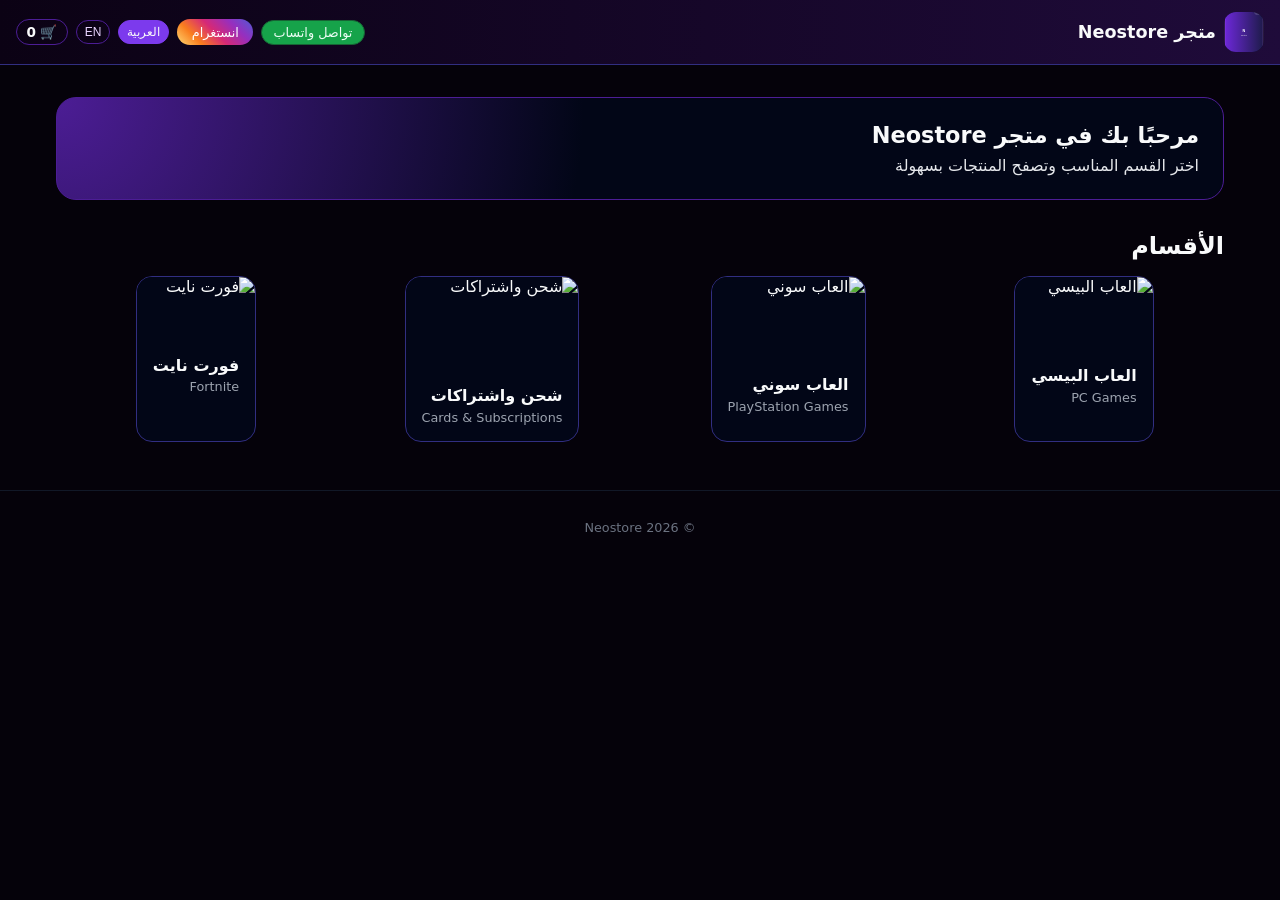
==== index.html @ ad2d10fc "Add files via upload" ====
<!DOCTYPE html>
<html lang="ar" dir="rtl">
<head>
  <link rel="icon" type="image/png" href="assets/logo.svg">
  <meta charset="UTF-8" />
  <title>Neostore</title>
  <meta name="viewport" content="width=device-width, initial-scale=1" />
  <link rel="stylesheet" href="css/styles.css" />
</head>
<body>
<header class="main-header">
  <div class="logo-area">
    <a href="index.html" class="logo-link">
      <img src="assets/logo.svg" alt="شعار Neostore" class="logo-img" />
      <span class="logo-text">متجر Neostore</span>
    </a>
  </div>

  <div class="header-actions">
    <a href="#" id="whatsappBtn" target="_blank" class="whatsapp-btn">تواصل واتساب</a>
    <a href="#" id="instagramBtn" target="_blank" class="instagram-btn">انستغرام</a>
    <button class="lang-toggle active" data-lang="ar">العربية</button>
    <button class="lang-toggle" data-lang="en">EN</button>
    <a href="cart.html" class="cart-link">🛒 <span id="cart-count">0</span></a>
  </div>
</header>

<main class="container">
  <section class="hero">
    <h1 data-i18n-ar="مرحبًا بك في متجر Neostore" data-i18n-en="Welcome to Neostore">مرحبًا بك في متجر Neostore</h1>
    <p data-i18n-ar="اختر القسم المناسب وتصفح المنتجات بسهولة" data-i18n-en="Choose a category and browse products">اختر القسم المناسب وتصفح المنتجات بسهولة</p>
  </section>

  <section class="categories-section">
    <h2 data-i18n-ar="الأقسام" data-i18n-en="Categories">الأقسام</h2>
    <div id="categories-grid" class="categories-grid"></div>
  </section>
</main>

<footer class="main-footer">
  <p>© <span id="year"></span> Neostore</p>
</footer>

<div id="toast" class="toast"></div>

<script src="js/app.js"></script>
</body>
</html>
---- css/styles.css ----
*,
*::before,
*::after { box-sizing: border-box; }

body {
  margin: 0;
  font-family: system-ui, -apple-system, BlinkMacSystemFont, "Segoe UI", sans-serif;
  background: #05020a;
  color: #f9fafb;
  overflow-x: hidden;
}

a { color: inherit; text-decoration: none; }
img { max-width: 100%; display: block; }

.container {
  width: 100%;
  max-width: 1200px;
  margin: 0 auto;
  padding: 1rem;
}

.main-header {
  display: flex;
  justify-content: space-between;
  align-items: center;
  padding: 0.75rem 1rem;
  background: linear-gradient(90deg, #0b0214, #1f0b3a);
  border-bottom: 1px solid #312e81;
  position: sticky;
  top: 0;
  z-index: 20;
  gap: 1rem;
}

.logo-area { display: flex; align-items: center; gap: 0.5rem; }
.logo-link { display: flex; align-items: center; gap: 0.5rem; }
.logo-img { width: 40px; height: 40px; border-radius: 12px; object-fit: cover; }
.logo-text { font-weight: 700; font-size: 1.1rem; }

.header-actions {
  display: flex;
  align-items: center;
  gap: 0.5rem;
  flex-wrap: nowrap;
}

.lang-toggle {
  background: transparent;
  border: 1px solid #4c1d95;
  color: #e9d5ff;
  padding: 0.25rem 0.5rem;
  border-radius: 999px;
  font-size: 0.75rem;
  cursor: pointer;
  white-space: nowrap;
}
.lang-toggle.active {
  background: #7c3aed;
  border-color: #7c3aed;
  color: #f9fafb;
}

.whatsapp-btn {
  display: inline-flex;
  align-items: center;
  justify-content: center;
  padding: 0.25rem 0.7rem;
  border-radius: 999px;
  background: #16a34a;
  color: #ecfdf5;
  font-size: 0.8rem;
  border: 1px solid #166534;
  cursor: pointer;
  white-space: nowrap;
}
.whatsapp-btn:hover { background: #22c55e; }

.instagram-btn {
  display: inline-flex;
  align-items: center;
  justify-content: center;
  padding: 0.35rem 0.9rem;
  border-radius: 999px;
  font-size: 0.8rem;
  font-weight: 500;
  color: #fff;
  background: linear-gradient(45deg, #feda75, #fa7e1e, #d62976, #962fbf, #4f5bd5);
  border: none;
  cursor: pointer;
  transition: 0.2s ease;
  white-space: nowrap;
}
.instagram-btn:hover { opacity: .85; }

.cart-link {
  display: inline-flex;
  align-items: center;
  gap: .25rem;
  padding: 0.25rem 0.6rem;
  border-radius: 999px;
  border: 1px solid #4c1d95;
  font-size: 0.85rem;
}
#cart-count { font-weight: 700; }

.search-input {
  padding: 0.3rem 0.5rem;
  border-radius: 999px;
  border: 1px solid #4c1d95;
  background: #020617;
  color: #f9fafb;
  min-width: 180px;
}

@media (max-width: 600px) {
  .main-header { flex-direction: column; align-items: stretch; gap: 0.4rem; }
  .logo-area { justify-content: center; }
  .header-actions { width: 100%; justify-content: center; flex-wrap: wrap; row-gap: 0.4rem; }
  .header-actions > * { flex-shrink: 0; }
}

.hero {
  margin-top: 1rem;
  padding: 1.5rem;
  border-radius: 1.25rem;
  background: radial-gradient(circle at top left, #4c1d95 0, #020617 45%);
  border: 1px solid #4c1d95;
}
.hero h1 { margin: 0 0 0.5rem; font-size: 1.4rem; }
.hero p { margin: 0; color: #e5e7eb; }

.categories-section { margin-top: 2rem; }
.categories-section h2 { margin-bottom: 1rem; }

.categories-grid {
  display: grid;
  grid-template-columns: repeat(auto-fit, minmax(260px, 1fr));
  gap: 1rem;
  justify-content: center;
}

.category-card {
  background: #020617;
  border-radius: 1rem;
  overflow: hidden;
  border: 1px solid #312e81;
  cursor: pointer;
  transition: transform 0.15s ease, box-shadow 0.15s ease, border-color 0.15s ease;
  max-width: 420px;
  margin: 0 auto;
}
.category-card:hover {
  transform: translateY(-3px);
  box-shadow: 0 15px 30px rgba(15, 23, 42, 0.8);
  border-color: #7c3aed;
}
.category-banner-wrapper {
  width: 100%;
  aspect-ratio: 16 / 9;
  background: #020617;
  display: flex;
  align-items: center;
  justify-content: center;
}
.category-banner { width: 100%; height: 100%; object-fit: contain; }
.category-card-body { padding: 0.75rem 1rem 1rem; }
.category-card-title { font-size: 1rem; font-weight: 600; margin-bottom: 0.3rem; }
.category-card-subtitle { font-size: 0.8rem; color: #9ca3af; }

.category-header { margin-top: 1rem; margin-bottom: 1rem; }
.category-header h1 { margin-top: 0.75rem; font-size: 1.3rem; }

.products-section { margin-top: 1rem; }
@media (min-width: 768px) {
  .products-section { display: grid; gap: 1.5rem; }
}

.products-grid { display: grid; gap: 1rem; justify-content: center; }
@media (max-width: 768px) {
  .products-grid { grid-template-columns: repeat(2, minmax(0, 1fr)); }
}
@media (min-width: 769px) {
  .products-grid { grid-template-columns: repeat(auto-fit, minmax(190px, 230px)); }
}

.product-card {
  background: #020617;
  border-radius: 0.9rem;
  border: 1px solid #1d1635;
  overflow: hidden;
  display: flex;
  flex-direction: column;
  cursor: pointer;
  transition: transform 0.15s ease, border-color 0.15s ease, box-shadow 0.15s ease;
}
.product-card:hover {
  transform: translateY(-2px);
  border-color: #7c3aed;
  box-shadow: 0 10px 25px rgba(15, 23, 42, 0.7);
}
.product-image-wrapper {
  position: relative;
  width: 100%;
  aspect-ratio: 3 / 4;
  background: #020617;
  display: flex;
  align-items: center;
  justify-content: center;
}
.product-image-wrapper img { max-width: 100%; max-height: 100%; object-fit: contain; }
.product-status-badge {
  position: absolute;
  top: 0.35rem;
  inset-inline-start: 0.35rem;
  padding: 0.15rem 0.4rem;
  border-radius: 999px;
  font-size: 0.7rem;
  background: #7c3aed;
  color: #f9fafb;
}
.product-status-sale { background: #f97316; }
.product-status-soldout { background: #6b7280; }

.product-card-body {
  padding: 0.5rem 0.6rem 0.65rem;
  display: flex;
  flex-direction: column;
  gap: 0.35rem;
  flex: 1;
}
.product-name { font-size: 0.9rem; font-weight: 500; }
.product-price-row { display: flex; align-items: baseline; gap: 0.35rem; }
.product-price { font-weight: 700; font-size: 0.9rem; }
.product-old-price { font-size: 0.8rem; color: #9ca3af; text-decoration: line-through; }
.product-short-desc { font-size: 0.75rem; color: #9ca3af; min-height: 32px; }

.product-card-actions { margin-top: auto; display: flex; gap: 0.35rem; }
.btn-primary,
.btn-secondary {
  flex: 1;
  border-radius: 999px;
  border: none;
  font-size: 0.75rem;
  padding: 0.35rem 0.4rem;
  cursor: pointer;
  transition: transform .15s ease, opacity .15s ease;
}
.btn-primary { background: #7c3aed; color: #f9fafb; }
.btn-primary:disabled { opacity: 0.6; cursor: not-allowed; }
.btn-secondary { background: #111827; color: #e5e7eb; }

.product-section { margin-top: 1.5rem; display: grid; gap: 1.5rem; }
@media (min-width: 768px) {
  .product-section { grid-template-columns: minmax(0, 1.1fr) minmax(0, 1.2fr); align-items: flex-start; }
}

.product-gallery-main {
  border-radius: 1rem;
  border: 1px solid #312e81;
  padding: 0.75rem;
  background: #020617;
}
@media (max-width: 768px) {
  .product-gallery-main { max-width: 90%; margin: 0 auto 1rem; padding: 0.5rem; }
}
.product-gallery-main .product-image-wrapper { border-radius: 0.75rem; border: 1px solid #111827; }
.product-thumbs { margin-top: 0.6rem; display: flex; gap: 0.4rem; overflow-x: auto; }
.product-thumbs img {
  width: 64px; height: 64px; border-radius: 0.6rem; border: 1px solid #1f2937; object-fit: cover; cursor: pointer; flex-shrink: 0;
}
.product-thumbs img.active-thumb { border-color: #7c3aed; }

.product-details {
  background: #020617;
  border-radius: 1rem;
  padding: 1rem;
  border: 1px solid #312e81;
}
.product-details-title { font-size: 1.3rem; display:flex; align-items:baseline; gap:.5rem; margin: 0.25rem 0 0.5rem; }
.product-details-price-row { display:flex; align-items:baseline; gap:.5rem; }
.product-details-short { font-size: 0.9rem; color: #e5e7eb; }
.product-details-long { font-size: 0.85rem; color: #d1d5db; margin-top: 0.5rem; }
.product-details-long.collapsed {
  display: -webkit-box;
  -webkit-line-clamp: 4;
  -webkit-box-orient: vertical;
  overflow: hidden;
}
.read-more-btn { margin-top: 0.3rem; font-size: 0.8rem; background: transparent; border: none; color: #a855f7; cursor: pointer; }
.product-details-actions { margin-top: 0.75rem; display:flex; flex-wrap:wrap; gap:0.5rem; }

.qty-input {
  width: 60px;
  padding: 0.3rem;
  border-radius: 999px;
  border: 1px solid #4c1d95;
  background: #020617;
  color: #f9fafb;
  text-align: center;
}

.product-options-block {
  margin-top: 0.5rem;
  margin-bottom: 0.35rem;
  padding: 0.5rem 0.75rem;
  border-radius: 0.8rem;
  border: 1px solid #4c1d95;
  background: rgba(15, 23, 42, 0.9);
}
.product-options-title { font-size: 0.85rem; color: #c4b5fd; margin-bottom: 0.35rem; }
.product-option-radio { display:flex; align-items:center; gap:0.4rem; font-size:0.85rem; padding:0.15rem 0; }
.product-option-radio input[type="radio"] { accent-color: #a855f7; width: 15px; height: 15px; }
.product-option-label { white-space: nowrap; }
.product-options-select {
  width:100%; padding:0.35rem 0.6rem; border-radius:999px; border:1px solid #4c1d95; background:#020617; color:#f9fafb; font-size:0.85rem;
}
.product-option-price { font-size: 0.8rem; color: #e5e7eb; direction:ltr; }
.product-option-text { display:flex; align-items:center; gap:0.35rem; }

.cart-section { margin-top: 1.5rem; }
.cart-item {
  display:flex; align-items:center; justify-content:space-between; gap:0.75rem; padding:0.75rem 0; border-bottom:1px solid #111827;
}
.cart-item-img-wrapper {
  width:64px; height:64px; border-radius:0.5rem; overflow:hidden; background:#020617; display:flex; align-items:center; justify-content:center;
}
.cart-item-img-wrapper img { max-width:100%; max-height:100%; object-fit:contain; }
.cart-item-info { font-size:0.85rem; flex:1; }
.cart-item-title { font-weight:600; }
.cart-item-meta { color:#9ca3af; font-size:0.75rem; margin-top:0.25rem; }
.cart-item-controls { display:flex; flex-direction:column; align-items:flex-end; gap:0.35rem; }
.cart-qty-row { display:flex; align-items:center; gap:0.25rem; }
.cart-qty-row input {
  width:60px; padding:0.25rem 0.4rem; border-radius:999px; border:1px solid #4c1d95; background:#020617; color:#f9fafb; text-align:center; font-size:0.8rem;
}
.cart-remove-btn { background:transparent; border:none; color:#f97373; font-size:0.75rem; cursor:pointer; }
.cart-summary { margin-top:1rem; padding-top:0.75rem; border-top:1px solid #111827; }
.cart-total-row { display:flex; justify-content:space-between; margin-bottom:0.75rem; }

.empty-text { margin-top:1rem; color:#9ca3af; font-size:0.9rem; text-align:center; }

.main-footer {
  margin-top: 2rem;
  padding: 1rem;
  text-align: center;
  font-size: 0.8rem;
  color: #6b7280;
  border-top: 1px solid #111827;
}

.modal-overlay {
  position: fixed;
  inset: 0;
  background: rgba(0,0,0,.6);
  z-index: 9999;
  display: flex;
  align-items: center;
  justify-content: center;
}
.modal-box {
  background: #020617;
  color: #f9fafb;
  padding: 20px;
  border-radius: 12px;
  width: 100%;
  max-width: 420px;
  border: 1px solid #312e81;
  box-shadow: 0 10px 40px rgba(0,0,0,.6);
}
.modal-title { margin-bottom: 15px; font-size: 1.1rem; }
.modal-options label {
  display: flex;
  align-items: center;
  gap: 8px;
  margin-bottom: 10px;
  cursor: pointer;
}

.btn-primary,
.btn-secondary,
.cart-link,
.whatsapp-btn,
.instagram-btn,
.lang-toggle,
.cart-remove-btn,
.read-more-btn {
  transition: transform 0.15s ease, opacity 0.15s ease;
}
.btn-primary:hover,
.btn-secondary:hover,
.cart-link:hover,
.whatsapp-btn:hover,
.instagram-btn:hover,
.lang-toggle:hover,
.cart-remove-btn:hover,
.read-more-btn:hover {
  transform: translateY(-2px);
}

@media (max-width: 600px) {
  .modal-box {
    width: calc(100% - 24px);
    max-width: 360px;
    border-radius: 16px;
    padding: 16px;
  }
  .modal-options {
    max-height: 45vh;
    overflow-y: auto;
  }
}

.toast {
  position: fixed;
  bottom: 20px;
  left: 50%;
  transform: translateX(-50%) translateY(20px);
  background: #111827;
  color: #f9fafb;
  padding: 10px 16px;
  border-radius: 999px;
  font-size: 0.85rem;
  border: 1px solid #4c1d95;
  opacity: 0;
  pointer-events: none;
  transition: opacity 0.25s ease, transform 0.25s ease;
  z-index: 10000;
}
.toast.show {
  opacity: 1;
  transform: translateX(-50%) translateY(0);
}
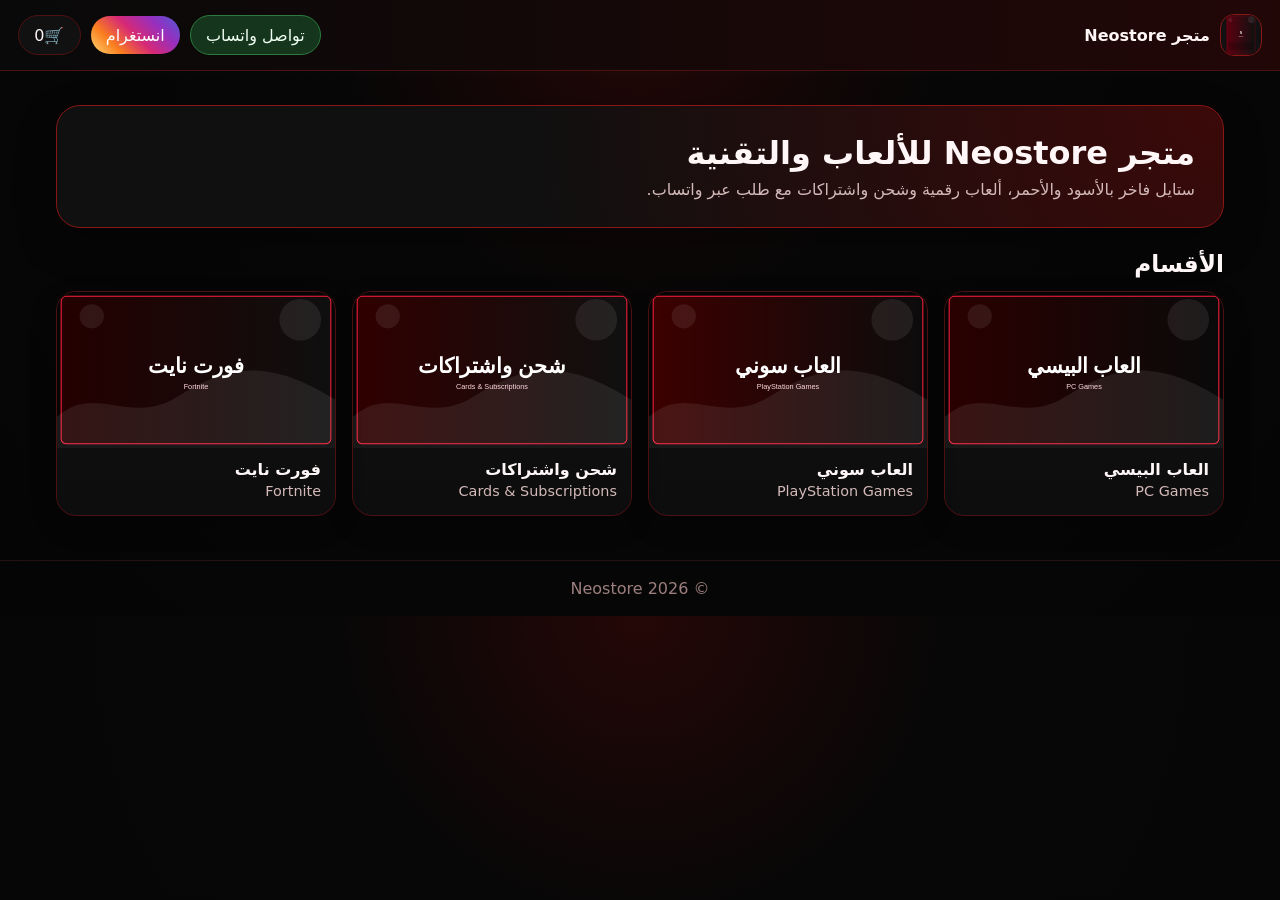
==== commit f6d481d2: "Add files via upload" ====
--- a/index.html
+++ b/index.html
@@ -1,48 +1,230 @@
 <!DOCTYPE html>
 <html lang="ar" dir="rtl">
 <head>
-  <link rel="icon" type="image/png" href="assets/logo.svg">
-  <meta charset="UTF-8" />
-  <title>Neostore</title>
-  <meta name="viewport" content="width=device-width, initial-scale=1" />
-  <link rel="stylesheet" href="css/styles.css" />
+<meta charset="UTF-8">
+<meta name="viewport" content="width=device-width, initial-scale=1">
+<title>Neostore</title>
+<link rel="icon" href="assets/logo.svg">
+<style>
+:root{
+  --bg:#070707;--bg2:#140707;--card:#121212;--card2:#181818;--line:#4e1111;--line2:#8b1616;
+  --accent:#d90429;--accent2:#ff3355;--text:#fff7f7;--muted:#d3b9b9;--ok:#22c55e;
+}
+*{box-sizing:border-box}
+body{margin:0;font-family:system-ui,-apple-system,"Segoe UI",sans-serif;background:radial-gradient(circle at top,#250707 0,#070707 35%,#050505 100%);color:var(--text)}
+a{text-decoration:none;color:inherit}img{max-width:100%;display:block}
+.container{width:min(1200px,100%);margin:auto;padding:16px}
+.main-header{position:sticky;top:0;z-index:20;display:flex;justify-content:space-between;align-items:center;gap:14px;padding:14px 18px;background:linear-gradient(90deg,#090909,#220707);border-bottom:1px solid var(--line)}
+.logo-area,.logo-link,.header-actions{display:flex;align-items:center;gap:10px;flex-wrap:wrap}
+.logo-img{width:42px;height:42px;border-radius:14px;border:1px solid var(--line2);background:#111}
+.logo-text{font-weight:800}
+.btn,.btn-primary,.btn-secondary,.pill,.whatsapp-btn,.instagram-btn,.cart-link,.lang-toggle{display:inline-flex;align-items:center;justify-content:center;border:none;border-radius:999px;padding:.6rem .95rem;cursor:pointer;transition:.16s transform,.16s opacity}
+.btn:hover,.btn-primary:hover,.btn-secondary:hover,.pill:hover,.whatsapp-btn:hover,.instagram-btn:hover,.cart-link:hover,.lang-toggle:hover{transform:translateY(-2px)}
+.btn-secondary,.pill,.cart-link,.lang-toggle{background:#111;border:1px solid var(--line);color:var(--text)}
+.btn-primary{background:linear-gradient(90deg,var(--accent),var(--accent2));color:#fff}
+.whatsapp-btn{background:#15351d;border:1px solid #2c7a3d;color:#effff3}
+.instagram-btn{background:linear-gradient(45deg,#feda75,#fa7e1e,#d62976,#962fbf,#4f5bd5);color:#fff}
+.hero{margin-top:18px;padding:28px;border-radius:24px;background:radial-gradient(circle at top right,#3b0909 0,#101010 60%);border:1px solid var(--line2);box-shadow:0 16px 40px rgba(0,0,0,.3)}
+.hero h1{margin:0 0 8px;font-size:clamp(1.4rem,3vw,2rem)}.hero p{margin:0;color:var(--muted)}
+.section-title{margin:22px 0 14px;font-size:1.45rem}
+.categories-grid{display:grid;grid-template-columns:repeat(auto-fit,minmax(250px,1fr));gap:16px}
+.category-card{background:linear-gradient(180deg,#111,#0d0d0d);border:1px solid var(--line);border-radius:20px;overflow:hidden;cursor:pointer;box-shadow:0 10px 25px rgba(0,0,0,.25)}
+.category-banner-wrap{aspect-ratio:16/9;background:#0d0d0d}.category-banner{width:100%;height:100%;object-fit:cover}
+.category-body{padding:12px 14px 16px}.category-title{font-weight:800}.category-sub{color:var(--muted);font-size:.9rem;margin-top:4px}
+.search-input,.input,textarea,select{width:100%;background:#111;border:1px solid var(--line);color:var(--text);border-radius:14px;padding:12px}
+.products-grid{display:grid;gap:16px;justify-content:center}
+@media(min-width:800px){.products-grid{grid-template-columns:repeat(auto-fit,minmax(200px,230px));}}
+@media(max-width:799px){.products-grid{grid-template-columns:repeat(2,minmax(0,1fr));}}
+.product-card{background:linear-gradient(180deg,#111,#0d0d0d);border:1px solid #291111;border-radius:18px;overflow:hidden;display:flex;flex-direction:column;cursor:pointer}
+.product-img-wrap{position:relative;aspect-ratio:3/4;background:#0d0d0d;display:flex;align-items:center;justify-content:center}
+.product-img-wrap img{max-width:100%;max-height:100%;object-fit:contain}
+.badge{position:absolute;top:8px;left:8px;background:var(--accent);padding:3px 8px;border-radius:999px;font-size:.72rem;color:#fff}
+.badge.sale{background:#f97316}.badge.soldout{background:#666}
+.product-body{padding:10px 12px 14px;display:flex;flex-direction:column;gap:6px;flex:1}
+.product-name{font-weight:700;font-size:.95rem}.product-short{font-size:.8rem;color:var(--muted);min-height:32px}
+.price-row{display:flex;align-items:baseline;gap:8px}.price{font-weight:800}.old-price{font-size:.82rem;color:#bfa9a9;text-decoration:line-through}
+.actions{display:flex;gap:8px;margin-top:auto}.actions .btn-primary,.actions .btn-secondary{flex:1;padding:.48rem .65rem;font-size:.8rem}
+.page-card{background:#111;border:1px solid var(--line);border-radius:22px;padding:14px}
+.product-layout{display:grid;gap:18px;margin-top:20px}@media(min-width:880px){.product-layout{grid-template-columns:1fr 1.1fr}}
+.main-image{aspect-ratio:3/4;background:#0d0d0d;border:1px solid #241111;border-radius:18px;display:flex;align-items:center;justify-content:center}
+.main-image img{max-width:100%;max-height:100%;object-fit:contain}
+.thumbs{display:flex;gap:8px;overflow:auto;margin-top:10px}.thumbs img{width:62px;height:62px;object-fit:cover;border-radius:12px;border:1px solid #241111;cursor:pointer}.thumbs img.active{border-color:var(--accent2)}
+.long.collapsed{display:-webkit-box;-webkit-line-clamp:4;-webkit-box-orient:vertical;overflow:hidden}
+.option-box{margin:.7rem 0;padding:10px 12px;background:#121212;border:1px solid var(--line);border-radius:16px}
+.option-line{display:flex;gap:8px;align-items:center;margin-top:8px}
+.qty{width:80px;text-align:center;background:#111;border:1px solid var(--line);color:#fff;border-radius:999px;padding:.6rem .7rem}
+.cart-item{display:flex;justify-content:space-between;gap:12px;align-items:center;padding:12px 0;border-bottom:1px solid #241111}
+.cart-left{display:flex;gap:12px;align-items:center;flex:1}.cart-thumb{width:64px;height:64px;background:#0e0e0e;border:1px solid #241111;border-radius:12px;display:flex;align-items:center;justify-content:center}.cart-thumb img{max-width:100%;max-height:100%;object-fit:contain}
+.cart-meta,.small,.muted{color:var(--muted);font-size:.84rem}
+.summary{margin-top:18px;padding-top:14px;border-top:1px solid #241111}.total-row{display:flex;justify-content:space-between;margin-bottom:12px;font-weight:800}
+.empty{text-align:center;color:var(--muted);padding:28px 0}.hidden{display:none!important}
+.footer{margin-top:28px;padding:18px;text-align:center;color:#9d7e7e;border-top:1px solid #241111}
+.modal{position:fixed;inset:0;background:rgba(0,0,0,.6);display:none;align-items:center;justify-content:center;z-index:50}.modal-box{width:min(430px,calc(100% - 20px));background:#111;border:1px solid var(--line2);border-radius:18px;padding:18px}
+.admin-page{background:#060606}.admin-gate{min-height:100vh;display:flex;align-items:center;justify-content:center;padding:20px}
+.login-card,.admin-card{background:#111;border:1px solid var(--line);border-radius:22px;padding:18px;box-shadow:0 18px 45px rgba(0,0,0,.35)}
+.login-card{width:min(430px,100%);text-align:center}.login-card img{width:84px;margin:0 auto 10px}
+.admin-wrap{display:grid;gap:16px;margin-top:16px}.admin-grid{display:grid;grid-template-columns:repeat(auto-fit,minmax(220px,1fr));gap:14px}
+.admin-list{display:grid;gap:10px;margin-top:12px}.admin-item{background:#121212;border:1px solid #251010;border-radius:16px;padding:12px;display:grid;grid-template-columns:1fr auto;gap:10px;align-items:center}
+.row-actions{display:flex;gap:8px;flex-wrap:wrap}
+.file-note{font-size:.78rem;color:#cfb4b4}
+@media(max-width:700px){.main-header{flex-direction:column}.header-actions{justify-content:center}}
+</style>
 </head>
 <body>
+
 <header class="main-header">
   <div class="logo-area">
-    <a href="index.html" class="logo-link">
-      <img src="assets/logo.svg" alt="شعار Neostore" class="logo-img" />
-      <span class="logo-text">متجر Neostore</span>
+    <a class="logo-link" href="index.html">
+      <img class="logo-img" src="assets/logo.svg" alt="logo">
+      <span class="logo-text">متجر <span data-brand>Neostore</span></span>
     </a>
   </div>
-
   <div class="header-actions">
-    <a href="#" id="whatsappBtn" target="_blank" class="whatsapp-btn">تواصل واتساب</a>
-    <a href="#" id="instagramBtn" target="_blank" class="instagram-btn">انستغرام</a>
-    <button class="lang-toggle active" data-lang="ar">العربية</button>
-    <button class="lang-toggle" data-lang="en">EN</button>
-    <a href="cart.html" class="cart-link">🛒 <span id="cart-count">0</span></a>
+    <a id="whatsappBtn" class="whatsapp-btn" target="_blank">تواصل واتساب</a>
+    <a id="instagramBtn" class="instagram-btn" target="_blank">انستغرام</a>
+    <a href="cart.html" class="cart-link">🛒 <span data-cart-count>0</span></a>
   </div>
 </header>
 
 <main class="container">
   <section class="hero">
-    <h1 data-i18n-ar="مرحبًا بك في متجر Neostore" data-i18n-en="Welcome to Neostore">مرحبًا بك في متجر Neostore</h1>
-    <p data-i18n-ar="اختر القسم المناسب وتصفح المنتجات بسهولة" data-i18n-en="Choose a category and browse products">اختر القسم المناسب وتصفح المنتجات بسهولة</p>
+    <h1 id="heroTitle"></h1>
+    <p id="heroDesc"></p>
   </section>
-
-  <section class="categories-section">
-    <h2 data-i18n-ar="الأقسام" data-i18n-en="Categories">الأقسام</h2>
-    <div id="categories-grid" class="categories-grid"></div>
-  </section>
+  <h2 class="section-title">الأقسام</h2>
+  <section id="categoriesGrid" class="categories-grid"></section>
 </main>
-
-<footer class="main-footer">
-  <p>© <span id="year"></span> Neostore</p>
-</footer>
-
-<div id="toast" class="toast"></div>
-
-<script src="js/app.js"></script>
+<footer class="footer">© <span id="year"></span> <span data-brand>Neostore</span></footer>
+
+<script>
+const DEFAULT_SITE_DATA = {"settings": {"storeName": "Neostore", "heroTitle": "متجر Neostore للألعاب والتقنية", "heroDesc": "ستايل فاخر بالأسود والأحمر، ألعاب رقمية وشحن واشتراكات مع طلب عبر واتساب.", "instagramUrl": "https://instagram.com/neostore.om", "whatsappPhone": "96894390492", "adminCode": "123456", "currency": "ر.ع"}, "categories": [{"key": "pc_games", "name_ar": "العاب البيسي", "name_en": "PC Games", "banner_image": "assets/pc-banner.svg", "active": true}, {"key": "playstation", "name_ar": "العاب سوني", "name_en": "PlayStation Games", "banner_image": "assets/ps-banner.svg", "active": true}, {"key": "cards", "name_ar": "شحن واشتراكات", "name_en": "Cards & Subscriptions", "banner_image": "assets/cards-banner.svg", "active": true}, {"key": "fortnite", "name_ar": "فورت نايت", "name_en": "Fortnite", "banner_image": "assets/fortnite-banner.svg", "active": true}], "products": {"pc_games": [{"id": "pc1", "name_ar": "Resident Evil Requiem", "name_en": "Resident Evil Requiem", "images": ["assets/resident-evil.svg"], "price": 2.5, "oldPrice": 0, "shortDesc": "نسخة رقمية للحاسب", "longDesc": "نسخة رقمية للحاسب مع تسليم سريع ودعم فني عبر واتساب.", "status": "sale", "options": [], "active": true}, {"id": "pc2", "name_ar": "Crimson Desert", "name_en": "Crimson Desert", "images": ["assets/crimson-desert.svg"], "price": 3.0, "oldPrice": 0, "shortDesc": "مغامرة وأكشن للحاسب", "longDesc": "منتج تجريبي قابل للتعديل من لوحة التحكم.", "status": "new", "options": [], "active": true}], "playstation": [{"id": "ps1", "name_ar": "FC 25 PS5", "name_en": "FC 25 PS5", "images": ["assets/fc25-ps.svg"], "price": 15.9, "oldPrice": 17.9, "shortDesc": "نسخة بلايستيشن 5", "longDesc": "منتج تجريبي مع خصم ظاهر في الصفحة.", "status": "sale", "options": [], "active": true}, {"id": "ps2", "name_ar": "PS Plus", "name_en": "PS Plus", "images": ["assets/ps-plus.svg"], "price": 9.5, "oldPrice": 0, "shortDesc": "اشتراك بلايستيشن", "longDesc": "يمكنك وضع أكثر من خيار سعر من لوحة التحكم.", "status": "", "options": [{"label": "أساسي", "price": 9.5}, {"label": "إكسترا", "price": 12.5}], "active": true}], "cards": [{"id": "c1", "name_ar": "بطاقة اكس بوكس", "name_en": "Xbox Card", "images": ["assets/xbox-card.svg"], "price": 4.5, "oldPrice": 0, "shortDesc": "شحن متجر اكس بوكس", "longDesc": "بطاقة رقمية فورية.", "status": "new", "options": [{"label": "5 OMR", "price": 4.5}, {"label": "10 OMR", "price": 8.9}], "active": true}, {"id": "c2", "name_ar": "بطاقة ستيم", "name_en": "Steam Card", "images": ["assets/steam-card.svg"], "price": 4.5, "oldPrice": 0, "shortDesc": "شحن متجر ستيم", "longDesc": "رصيد رقمي للألعاب.", "status": "", "options": [], "active": true}, {"id": "c3", "name_ar": "اشتراك ChatGPT Plus", "name_en": "ChatGPT Plus", "images": ["assets/chatgpt-card.svg"], "price": 1.0, "oldPrice": 0, "shortDesc": "اشتراك شهر واحد", "longDesc": "منتج رقمي قابل للتعديل.", "status": "sale", "options": [], "active": true}], "fortnite": [{"id": "f1", "name_ar": "شحن V-Bucks", "name_en": "V-Bucks", "images": ["assets/vbucks.svg"], "price": 7.5, "oldPrice": 0, "shortDesc": "شحن فورت نايت", "longDesc": "منتج تجريبي لفورت نايت.", "status": "new", "options": [{"label": "1000 V-Bucks", "price": 7.5}, {"label": "2800 V-Bucks", "price": 18.9}], "active": true}]}};
+const SITE_KEY = 'neostore_site_data_v2';
+const CART_KEY = 'neostore_cart_v2';
+
+function clone(obj) { return JSON.parse(JSON.stringify(obj)); }
+function loadSite() {
+  try {
+    const raw = localStorage.getItem(SITE_KEY);
+    if (!raw) return clone(DEFAULT_SITE_DATA);
+    const parsed = JSON.parse(raw);
+    return parsed && typeof parsed === 'object' ? parsed : clone(DEFAULT_SITE_DATA);
+  } catch (e) {
+    return clone(DEFAULT_SITE_DATA);
+  }
+}
+function saveSite(data) {
+  localStorage.setItem(SITE_KEY, JSON.stringify(data));
+}
+function loadCart() {
+  try { return JSON.parse(localStorage.getItem(CART_KEY) || '[]'); } catch (e) { return []; }
+}
+function saveCart(cart) {
+  localStorage.setItem(CART_KEY, JSON.stringify(cart));
+  updateCartCount();
+}
+function fmt(num, site) {
+  const n = Number(num || 0);
+  return n.toFixed(3) + ' ' + ((site && site.settings && site.settings.currency) || 'ر.ع');
+}
+function updateCartCount() {
+  const count = loadCart().reduce((s, i) => s + Number(i.qty || 0), 0);
+  document.querySelectorAll('[data-cart-count]').forEach(el => el.textContent = count);
+}
+function getParam(name) {
+  return new URL(location.href).searchParams.get(name);
+}
+function productImages(product) {
+  const imgs = Array.isArray(product.images) ? product.images : [];
+  return imgs.filter(Boolean);
+}
+function productOptions(product) {
+  return Array.isArray(product.options) ? product.options.filter(Boolean) : [];
+}
+function basePrice(product) {
+  const options = productOptions(product);
+  if (options.length) return Number(options[0].price || 0);
+  return Number(product.price || 0);
+}
+function statusText(status) {
+  return status === 'new' ? 'جديد' : status === 'sale' ? 'عرض' : status === 'soldout' ? 'نفدت' : '';
+}
+function escapeHtml(str) {
+  return String(str ?? '').replace(/[&<>"']/g, m => ({'&':'&amp;','<':'&lt;','>':'&gt;','"':'&quot;',"'":'&#39;'}[m]));
+}
+function setCommon(site) {
+  document.title = site.settings.storeName || 'Neostore';
+  document.querySelectorAll('[data-brand]').forEach(el => el.textContent = site.settings.storeName || 'Neostore');
+  const wa = document.getElementById('whatsappBtn');
+  if (wa) wa.href = 'https://api.whatsapp.com/send?phone=' + String(site.settings.whatsappPhone || '').replace(/\D/g, '');
+  const ig = document.getElementById('instagramBtn');
+  if (ig) ig.href = site.settings.instagramUrl || '#';
+  const heroTitle = document.getElementById('heroTitle');
+  if (heroTitle) heroTitle.textContent = site.settings.heroTitle || '';
+  const heroDesc = document.getElementById('heroDesc');
+  if (heroDesc) heroDesc.textContent = site.settings.heroDesc || '';
+  const year = document.getElementById('year');
+  if (year) year.textContent = new Date().getFullYear();
+  updateCartCount();
+}
+function toast(text) {
+  let t = document.getElementById('toast');
+  if (!t) {
+    t = document.createElement('div');
+    t.id = 'toast';
+    t.style.cssText = 'position:fixed;bottom:20px;left:50%;transform:translateX(-50%);background:#111;border:1px solid var(--line2);padding:10px 16px;border-radius:999px;z-index:60;display:none';
+    document.body.appendChild(t);
+  }
+  t.textContent = text;
+  t.style.display = 'block';
+  clearTimeout(t._x);
+  t._x = setTimeout(() => t.style.display = 'none', 1800);
+}
+function addToCart(product, qty, catKey, chosenOption, site) {
+  const cart = loadCart();
+  const optionLabel = chosenOption ? chosenOption.label : '';
+  const unitPrice = chosenOption ? Number(chosenOption.price || 0) : Number(product.price || 0);
+  const key = catKey + '__' + product.id + '__' + optionLabel;
+  const existing = cart.find(i => i.key === key);
+  if (existing) existing.qty += qty;
+  else cart.push({
+    key,
+    id: product.id,
+    cat: catKey,
+    name: product.name_ar,
+    option: optionLabel,
+    price: unitPrice,
+    qty,
+    image: productImages(product)[0] || ''
+  });
+  saveCart(cart);
+  toast('تمت إضافة المنتج للسلة');
+}
+function buildWhatsAppOrder(site, cart, total) {
+  let msg = (site.settings.storeName || 'Neostore') + '\n---------------\nتفاصيل الطلب:\n\n';
+  cart.forEach(item => {
+    const line = Number(item.price || 0) * Number(item.qty || 0);
+    msg += '- ' + item.name + (item.option ? ' - ' + item.option : '') + ' x' + item.qty + ' = ' + fmt(line, site) + '\n';
+  });
+  msg += '\nالمجموع النهائي: ' + fmt(total, site);
+  return 'https://api.whatsapp.com/send?phone=' + String(site.settings.whatsappPhone || '').replace(/\D/g, '') + '&text=' + encodeURIComponent(msg);
+}
+
+
+const site = loadSite();
+setCommon(site);
+const grid = document.getElementById('categoriesGrid');
+(site.categories || []).filter(c => c.active !== false).forEach(cat => {
+  const card = document.createElement('div');
+  card.className = 'category-card';
+  card.onclick = () => location.href = 'category.html?key=' + encodeURIComponent(cat.key);
+  card.innerHTML = `
+    <div class="category-banner-wrap"><img class="category-banner" src="${escapeHtml(cat.banner_image)}" alt=""></div>
+    <div class="category-body">
+      <div class="category-title">${escapeHtml(cat.name_ar)}</div>
+      <div class="category-sub">${escapeHtml(cat.name_en || '')}</div>
+    </div>`;
+  grid.appendChild(card);
+});
+</script>
 </body>
-</html>
+</html>
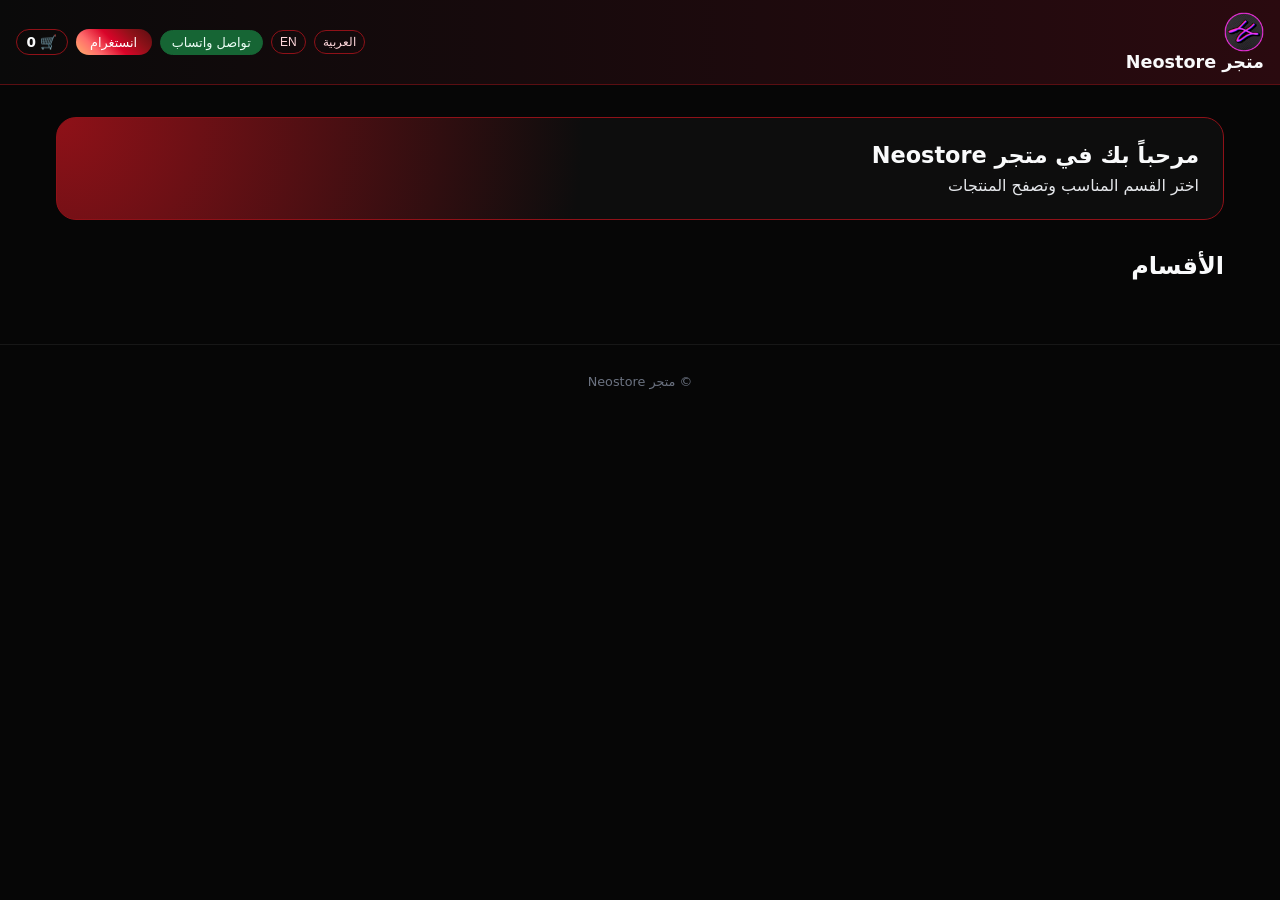
==== commit 3e0fd41d: "Add files via upload" ====
--- a/index.html
+++ b/index.html
@@ -1,230 +1,57 @@
 <!DOCTYPE html>
 <html lang="ar" dir="rtl">
 <head>
-<meta charset="UTF-8">
-<meta name="viewport" content="width=device-width, initial-scale=1">
-<title>Neostore</title>
-<link rel="icon" href="assets/logo.svg">
-<style>
-:root{
-  --bg:#070707;--bg2:#140707;--card:#121212;--card2:#181818;--line:#4e1111;--line2:#8b1616;
-  --accent:#d90429;--accent2:#ff3355;--text:#fff7f7;--muted:#d3b9b9;--ok:#22c55e;
-}
-*{box-sizing:border-box}
-body{margin:0;font-family:system-ui,-apple-system,"Segoe UI",sans-serif;background:radial-gradient(circle at top,#250707 0,#070707 35%,#050505 100%);color:var(--text)}
-a{text-decoration:none;color:inherit}img{max-width:100%;display:block}
-.container{width:min(1200px,100%);margin:auto;padding:16px}
-.main-header{position:sticky;top:0;z-index:20;display:flex;justify-content:space-between;align-items:center;gap:14px;padding:14px 18px;background:linear-gradient(90deg,#090909,#220707);border-bottom:1px solid var(--line)}
-.logo-area,.logo-link,.header-actions{display:flex;align-items:center;gap:10px;flex-wrap:wrap}
-.logo-img{width:42px;height:42px;border-radius:14px;border:1px solid var(--line2);background:#111}
-.logo-text{font-weight:800}
-.btn,.btn-primary,.btn-secondary,.pill,.whatsapp-btn,.instagram-btn,.cart-link,.lang-toggle{display:inline-flex;align-items:center;justify-content:center;border:none;border-radius:999px;padding:.6rem .95rem;cursor:pointer;transition:.16s transform,.16s opacity}
-.btn:hover,.btn-primary:hover,.btn-secondary:hover,.pill:hover,.whatsapp-btn:hover,.instagram-btn:hover,.cart-link:hover,.lang-toggle:hover{transform:translateY(-2px)}
-.btn-secondary,.pill,.cart-link,.lang-toggle{background:#111;border:1px solid var(--line);color:var(--text)}
-.btn-primary{background:linear-gradient(90deg,var(--accent),var(--accent2));color:#fff}
-.whatsapp-btn{background:#15351d;border:1px solid #2c7a3d;color:#effff3}
-.instagram-btn{background:linear-gradient(45deg,#feda75,#fa7e1e,#d62976,#962fbf,#4f5bd5);color:#fff}
-.hero{margin-top:18px;padding:28px;border-radius:24px;background:radial-gradient(circle at top right,#3b0909 0,#101010 60%);border:1px solid var(--line2);box-shadow:0 16px 40px rgba(0,0,0,.3)}
-.hero h1{margin:0 0 8px;font-size:clamp(1.4rem,3vw,2rem)}.hero p{margin:0;color:var(--muted)}
-.section-title{margin:22px 0 14px;font-size:1.45rem}
-.categories-grid{display:grid;grid-template-columns:repeat(auto-fit,minmax(250px,1fr));gap:16px}
-.category-card{background:linear-gradient(180deg,#111,#0d0d0d);border:1px solid var(--line);border-radius:20px;overflow:hidden;cursor:pointer;box-shadow:0 10px 25px rgba(0,0,0,.25)}
-.category-banner-wrap{aspect-ratio:16/9;background:#0d0d0d}.category-banner{width:100%;height:100%;object-fit:cover}
-.category-body{padding:12px 14px 16px}.category-title{font-weight:800}.category-sub{color:var(--muted);font-size:.9rem;margin-top:4px}
-.search-input,.input,textarea,select{width:100%;background:#111;border:1px solid var(--line);color:var(--text);border-radius:14px;padding:12px}
-.products-grid{display:grid;gap:16px;justify-content:center}
-@media(min-width:800px){.products-grid{grid-template-columns:repeat(auto-fit,minmax(200px,230px));}}
-@media(max-width:799px){.products-grid{grid-template-columns:repeat(2,minmax(0,1fr));}}
-.product-card{background:linear-gradient(180deg,#111,#0d0d0d);border:1px solid #291111;border-radius:18px;overflow:hidden;display:flex;flex-direction:column;cursor:pointer}
-.product-img-wrap{position:relative;aspect-ratio:3/4;background:#0d0d0d;display:flex;align-items:center;justify-content:center}
-.product-img-wrap img{max-width:100%;max-height:100%;object-fit:contain}
-.badge{position:absolute;top:8px;left:8px;background:var(--accent);padding:3px 8px;border-radius:999px;font-size:.72rem;color:#fff}
-.badge.sale{background:#f97316}.badge.soldout{background:#666}
-.product-body{padding:10px 12px 14px;display:flex;flex-direction:column;gap:6px;flex:1}
-.product-name{font-weight:700;font-size:.95rem}.product-short{font-size:.8rem;color:var(--muted);min-height:32px}
-.price-row{display:flex;align-items:baseline;gap:8px}.price{font-weight:800}.old-price{font-size:.82rem;color:#bfa9a9;text-decoration:line-through}
-.actions{display:flex;gap:8px;margin-top:auto}.actions .btn-primary,.actions .btn-secondary{flex:1;padding:.48rem .65rem;font-size:.8rem}
-.page-card{background:#111;border:1px solid var(--line);border-radius:22px;padding:14px}
-.product-layout{display:grid;gap:18px;margin-top:20px}@media(min-width:880px){.product-layout{grid-template-columns:1fr 1.1fr}}
-.main-image{aspect-ratio:3/4;background:#0d0d0d;border:1px solid #241111;border-radius:18px;display:flex;align-items:center;justify-content:center}
-.main-image img{max-width:100%;max-height:100%;object-fit:contain}
-.thumbs{display:flex;gap:8px;overflow:auto;margin-top:10px}.thumbs img{width:62px;height:62px;object-fit:cover;border-radius:12px;border:1px solid #241111;cursor:pointer}.thumbs img.active{border-color:var(--accent2)}
-.long.collapsed{display:-webkit-box;-webkit-line-clamp:4;-webkit-box-orient:vertical;overflow:hidden}
-.option-box{margin:.7rem 0;padding:10px 12px;background:#121212;border:1px solid var(--line);border-radius:16px}
-.option-line{display:flex;gap:8px;align-items:center;margin-top:8px}
-.qty{width:80px;text-align:center;background:#111;border:1px solid var(--line);color:#fff;border-radius:999px;padding:.6rem .7rem}
-.cart-item{display:flex;justify-content:space-between;gap:12px;align-items:center;padding:12px 0;border-bottom:1px solid #241111}
-.cart-left{display:flex;gap:12px;align-items:center;flex:1}.cart-thumb{width:64px;height:64px;background:#0e0e0e;border:1px solid #241111;border-radius:12px;display:flex;align-items:center;justify-content:center}.cart-thumb img{max-width:100%;max-height:100%;object-fit:contain}
-.cart-meta,.small,.muted{color:var(--muted);font-size:.84rem}
-.summary{margin-top:18px;padding-top:14px;border-top:1px solid #241111}.total-row{display:flex;justify-content:space-between;margin-bottom:12px;font-weight:800}
-.empty{text-align:center;color:var(--muted);padding:28px 0}.hidden{display:none!important}
-.footer{margin-top:28px;padding:18px;text-align:center;color:#9d7e7e;border-top:1px solid #241111}
-.modal{position:fixed;inset:0;background:rgba(0,0,0,.6);display:none;align-items:center;justify-content:center;z-index:50}.modal-box{width:min(430px,calc(100% - 20px));background:#111;border:1px solid var(--line2);border-radius:18px;padding:18px}
-.admin-page{background:#060606}.admin-gate{min-height:100vh;display:flex;align-items:center;justify-content:center;padding:20px}
-.login-card,.admin-card{background:#111;border:1px solid var(--line);border-radius:22px;padding:18px;box-shadow:0 18px 45px rgba(0,0,0,.35)}
-.login-card{width:min(430px,100%);text-align:center}.login-card img{width:84px;margin:0 auto 10px}
-.admin-wrap{display:grid;gap:16px;margin-top:16px}.admin-grid{display:grid;grid-template-columns:repeat(auto-fit,minmax(220px,1fr));gap:14px}
-.admin-list{display:grid;gap:10px;margin-top:12px}.admin-item{background:#121212;border:1px solid #251010;border-radius:16px;padding:12px;display:grid;grid-template-columns:1fr auto;gap:10px;align-items:center}
-.row-actions{display:flex;gap:8px;flex-wrap:wrap}
-.file-note{font-size:.78rem;color:#cfb4b4}
-@media(max-width:700px){.main-header{flex-direction:column}.header-actions{justify-content:center}}
-</style>
+  <link rel="icon" type="image/png" href="assets/logo.png">
+  <meta charset="UTF-8" />
+  <title>متجر Neostore</title>
+  <meta name="viewport" content="width=device-width, initial-scale=1" />
+  <link rel="stylesheet" href="css/styles.css" />
 </head>
 <body>
+  <header class="main-header">
+    <div class="logo-area">
+      <a href="index.html" class="logo-link">
+        <img src="assets/logo.png" alt="شعار متجر Neostore" class="logo-img" />
+        <span class="logo-text">متجر Neostore</span>
+      </a>
+    </div>
 
-<header class="main-header">
-  <div class="logo-area">
-    <a class="logo-link" href="index.html">
-      <img class="logo-img" src="assets/logo.svg" alt="logo">
-      <span class="logo-text">متجر <span data-brand>Neostore</span></span>
-    </a>
-  </div>
-  <div class="header-actions">
-    <a id="whatsappBtn" class="whatsapp-btn" target="_blank">تواصل واتساب</a>
-    <a id="instagramBtn" class="instagram-btn" target="_blank">انستغرام</a>
-    <a href="cart.html" class="cart-link">🛒 <span data-cart-count>0</span></a>
-  </div>
-</header>
+    <div class="header-actions">
+      <button class="lang-toggle" data-lang="ar">العربية</button>
+      <button class="lang-toggle" data-lang="en">EN</button>
 
-<main class="container">
-  <section class="hero">
-    <h1 id="heroTitle"></h1>
-    <p id="heroDesc"></p>
-  </section>
-  <h2 class="section-title">الأقسام</h2>
-  <section id="categoriesGrid" class="categories-grid"></section>
-</main>
-<footer class="footer">© <span id="year"></span> <span data-brand>Neostore</span></footer>
+      <a href="https://wa.me/96894390492" target="_blank" class="whatsapp-btn">
+        تواصل واتساب
+      </a>
 
-<script>
-const DEFAULT_SITE_DATA = {"settings": {"storeName": "Neostore", "heroTitle": "متجر Neostore للألعاب والتقنية", "heroDesc": "ستايل فاخر بالأسود والأحمر، ألعاب رقمية وشحن واشتراكات مع طلب عبر واتساب.", "instagramUrl": "https://instagram.com/neostore.om", "whatsappPhone": "96894390492", "adminCode": "123456", "currency": "ر.ع"}, "categories": [{"key": "pc_games", "name_ar": "العاب البيسي", "name_en": "PC Games", "banner_image": "assets/pc-banner.svg", "active": true}, {"key": "playstation", "name_ar": "العاب سوني", "name_en": "PlayStation Games", "banner_image": "assets/ps-banner.svg", "active": true}, {"key": "cards", "name_ar": "شحن واشتراكات", "name_en": "Cards & Subscriptions", "banner_image": "assets/cards-banner.svg", "active": true}, {"key": "fortnite", "name_ar": "فورت نايت", "name_en": "Fortnite", "banner_image": "assets/fortnite-banner.svg", "active": true}], "products": {"pc_games": [{"id": "pc1", "name_ar": "Resident Evil Requiem", "name_en": "Resident Evil Requiem", "images": ["assets/resident-evil.svg"], "price": 2.5, "oldPrice": 0, "shortDesc": "نسخة رقمية للحاسب", "longDesc": "نسخة رقمية للحاسب مع تسليم سريع ودعم فني عبر واتساب.", "status": "sale", "options": [], "active": true}, {"id": "pc2", "name_ar": "Crimson Desert", "name_en": "Crimson Desert", "images": ["assets/crimson-desert.svg"], "price": 3.0, "oldPrice": 0, "shortDesc": "مغامرة وأكشن للحاسب", "longDesc": "منتج تجريبي قابل للتعديل من لوحة التحكم.", "status": "new", "options": [], "active": true}], "playstation": [{"id": "ps1", "name_ar": "FC 25 PS5", "name_en": "FC 25 PS5", "images": ["assets/fc25-ps.svg"], "price": 15.9, "oldPrice": 17.9, "shortDesc": "نسخة بلايستيشن 5", "longDesc": "منتج تجريبي مع خصم ظاهر في الصفحة.", "status": "sale", "options": [], "active": true}, {"id": "ps2", "name_ar": "PS Plus", "name_en": "PS Plus", "images": ["assets/ps-plus.svg"], "price": 9.5, "oldPrice": 0, "shortDesc": "اشتراك بلايستيشن", "longDesc": "يمكنك وضع أكثر من خيار سعر من لوحة التحكم.", "status": "", "options": [{"label": "أساسي", "price": 9.5}, {"label": "إكسترا", "price": 12.5}], "active": true}], "cards": [{"id": "c1", "name_ar": "بطاقة اكس بوكس", "name_en": "Xbox Card", "images": ["assets/xbox-card.svg"], "price": 4.5, "oldPrice": 0, "shortDesc": "شحن متجر اكس بوكس", "longDesc": "بطاقة رقمية فورية.", "status": "new", "options": [{"label": "5 OMR", "price": 4.5}, {"label": "10 OMR", "price": 8.9}], "active": true}, {"id": "c2", "name_ar": "بطاقة ستيم", "name_en": "Steam Card", "images": ["assets/steam-card.svg"], "price": 4.5, "oldPrice": 0, "shortDesc": "شحن متجر ستيم", "longDesc": "رصيد رقمي للألعاب.", "status": "", "options": [], "active": true}, {"id": "c3", "name_ar": "اشتراك ChatGPT Plus", "name_en": "ChatGPT Plus", "images": ["assets/chatgpt-card.svg"], "price": 1.0, "oldPrice": 0, "shortDesc": "اشتراك شهر واحد", "longDesc": "منتج رقمي قابل للتعديل.", "status": "sale", "options": [], "active": true}], "fortnite": [{"id": "f1", "name_ar": "شحن V-Bucks", "name_en": "V-Bucks", "images": ["assets/vbucks.svg"], "price": 7.5, "oldPrice": 0, "shortDesc": "شحن فورت نايت", "longDesc": "منتج تجريبي لفورت نايت.", "status": "new", "options": [{"label": "1000 V-Bucks", "price": 7.5}, {"label": "2800 V-Bucks", "price": 18.9}], "active": true}]}};
-const SITE_KEY = 'neostore_site_data_v2';
-const CART_KEY = 'neostore_cart_v2';
+      <a href="https://instagram.com/neostore.om" target="_blank" class="instagram-btn">
+        انستغرام
+      </a>
 
-function clone(obj) { return JSON.parse(JSON.stringify(obj)); }
-function loadSite() {
-  try {
-    const raw = localStorage.getItem(SITE_KEY);
-    if (!raw) return clone(DEFAULT_SITE_DATA);
-    const parsed = JSON.parse(raw);
-    return parsed && typeof parsed === 'object' ? parsed : clone(DEFAULT_SITE_DATA);
-  } catch (e) {
-    return clone(DEFAULT_SITE_DATA);
-  }
-}
-function saveSite(data) {
-  localStorage.setItem(SITE_KEY, JSON.stringify(data));
-}
-function loadCart() {
-  try { return JSON.parse(localStorage.getItem(CART_KEY) || '[]'); } catch (e) { return []; }
-}
-function saveCart(cart) {
-  localStorage.setItem(CART_KEY, JSON.stringify(cart));
-  updateCartCount();
-}
-function fmt(num, site) {
-  const n = Number(num || 0);
-  return n.toFixed(3) + ' ' + ((site && site.settings && site.settings.currency) || 'ر.ع');
-}
-function updateCartCount() {
-  const count = loadCart().reduce((s, i) => s + Number(i.qty || 0), 0);
-  document.querySelectorAll('[data-cart-count]').forEach(el => el.textContent = count);
-}
-function getParam(name) {
-  return new URL(location.href).searchParams.get(name);
-}
-function productImages(product) {
-  const imgs = Array.isArray(product.images) ? product.images : [];
-  return imgs.filter(Boolean);
-}
-function productOptions(product) {
-  return Array.isArray(product.options) ? product.options.filter(Boolean) : [];
-}
-function basePrice(product) {
-  const options = productOptions(product);
-  if (options.length) return Number(options[0].price || 0);
-  return Number(product.price || 0);
-}
-function statusText(status) {
-  return status === 'new' ? 'جديد' : status === 'sale' ? 'عرض' : status === 'soldout' ? 'نفدت' : '';
-}
-function escapeHtml(str) {
-  return String(str ?? '').replace(/[&<>"']/g, m => ({'&':'&amp;','<':'&lt;','>':'&gt;','"':'&quot;',"'":'&#39;'}[m]));
-}
-function setCommon(site) {
-  document.title = site.settings.storeName || 'Neostore';
-  document.querySelectorAll('[data-brand]').forEach(el => el.textContent = site.settings.storeName || 'Neostore');
-  const wa = document.getElementById('whatsappBtn');
-  if (wa) wa.href = 'https://api.whatsapp.com/send?phone=' + String(site.settings.whatsappPhone || '').replace(/\D/g, '');
-  const ig = document.getElementById('instagramBtn');
-  if (ig) ig.href = site.settings.instagramUrl || '#';
-  const heroTitle = document.getElementById('heroTitle');
-  if (heroTitle) heroTitle.textContent = site.settings.heroTitle || '';
-  const heroDesc = document.getElementById('heroDesc');
-  if (heroDesc) heroDesc.textContent = site.settings.heroDesc || '';
-  const year = document.getElementById('year');
-  if (year) year.textContent = new Date().getFullYear();
-  updateCartCount();
-}
-function toast(text) {
-  let t = document.getElementById('toast');
-  if (!t) {
-    t = document.createElement('div');
-    t.id = 'toast';
-    t.style.cssText = 'position:fixed;bottom:20px;left:50%;transform:translateX(-50%);background:#111;border:1px solid var(--line2);padding:10px 16px;border-radius:999px;z-index:60;display:none';
-    document.body.appendChild(t);
-  }
-  t.textContent = text;
-  t.style.display = 'block';
-  clearTimeout(t._x);
-  t._x = setTimeout(() => t.style.display = 'none', 1800);
-}
-function addToCart(product, qty, catKey, chosenOption, site) {
-  const cart = loadCart();
-  const optionLabel = chosenOption ? chosenOption.label : '';
-  const unitPrice = chosenOption ? Number(chosenOption.price || 0) : Number(product.price || 0);
-  const key = catKey + '__' + product.id + '__' + optionLabel;
-  const existing = cart.find(i => i.key === key);
-  if (existing) existing.qty += qty;
-  else cart.push({
-    key,
-    id: product.id,
-    cat: catKey,
-    name: product.name_ar,
-    option: optionLabel,
-    price: unitPrice,
-    qty,
-    image: productImages(product)[0] || ''
-  });
-  saveCart(cart);
-  toast('تمت إضافة المنتج للسلة');
-}
-function buildWhatsAppOrder(site, cart, total) {
-  let msg = (site.settings.storeName || 'Neostore') + '\n---------------\nتفاصيل الطلب:\n\n';
-  cart.forEach(item => {
-    const line = Number(item.price || 0) * Number(item.qty || 0);
-    msg += '- ' + item.name + (item.option ? ' - ' + item.option : '') + ' x' + item.qty + ' = ' + fmt(line, site) + '\n';
-  });
-  msg += '\nالمجموع النهائي: ' + fmt(total, site);
-  return 'https://api.whatsapp.com/send?phone=' + String(site.settings.whatsappPhone || '').replace(/\D/g, '') + '&text=' + encodeURIComponent(msg);
-}
+      <a href="cart.html" class="cart-link">
+        🛒 <span id="cart-count">0</span>
+      </a>
+    </div>
+  </header>
 
+  <main class="container">
+    <section class="hero">
+      <h1 data-i18n-ar="مرحباً بك في متجر Neostore" data-i18n-en="Welcome to Neostore store">مرحباً بك في متجر Neostore</h1>
+      <p data-i18n-ar="اختر القسم المناسب وتصفح المنتجات" data-i18n-en="Choose a category and browse products">
+        اختر القسم المناسب وتصفح المنتجات
+      </p>
+    </section>
 
-const site = loadSite();
-setCommon(site);
-const grid = document.getElementById('categoriesGrid');
-(site.categories || []).filter(c => c.active !== false).forEach(cat => {
-  const card = document.createElement('div');
-  card.className = 'category-card';
-  card.onclick = () => location.href = 'category.html?key=' + encodeURIComponent(cat.key);
-  card.innerHTML = `
-    <div class="category-banner-wrap"><img class="category-banner" src="${escapeHtml(cat.banner_image)}" alt=""></div>
-    <div class="category-body">
-      <div class="category-title">${escapeHtml(cat.name_ar)}</div>
-      <div class="category-sub">${escapeHtml(cat.name_en || '')}</div>
-    </div>`;
-  grid.appendChild(card);
-});
-</script>
+    <section class="categories-section">
+      <h2 data-i18n-ar="الأقسام" data-i18n-en="Categories">الأقسام</h2>
+      <div id="categories-grid" class="categories-grid"></div>
+    </section>
+  </main>
+
+  <footer class="main-footer">
+    <p>© <span id="year"></span> متجر Neostore</p>
+  </footer>
+
+  <script src="js/app.js"></script>
 </body>
-</html>+</html>
--- a/css/styles.css
+++ b/css/styles.css
@@ -0,0 +1,527 @@
+/* إعدادات عامة */
+*,
+*::before,
+*::after {
+  box-sizing: border-box;
+}
+
+body {
+  margin: 0;
+  font-family: system-ui, -apple-system, BlinkMacSystemFont, "Segoe UI", sans-serif;
+  background: #060606;
+  color: #f9fafb;
+  overflow-x: hidden;
+}
+
+a { color: inherit; text-decoration: none; }
+img { max-width: 100%; display: block; }
+
+/* حاوية عامة */
+.container {
+  width: 100%;
+  max-width: 1200px;
+  margin: 0 auto;
+  padding: 1rem;
+}
+
+/* الهيدر */
+.main-header {
+  display: flex;
+  justify-content: space-between;
+  align-items: center;
+  padding: 0.75rem 1rem;
+  background: linear-gradient(90deg, #0a0a0a, #2a0a0f);
+  border-bottom: 1px solid #5a0e12;
+  position: sticky;
+  top: 0;
+  z-index: 20;
+}
+
+.logo-area { display: flex; align-items: center; gap: 0.5rem; }
+.logo-img { width: 40px; height: 40px; border-radius: 12px; object-fit: cover; }
+.logo-text { font-weight: 700; font-size: 1.1rem; }
+
+.header-actions { display: flex; align-items: center; gap: 0.5rem; flex-wrap: nowrap; }
+
+/* زر تغيير اللغة */
+.lang-toggle {
+  background: transparent;
+  border: 1px solid #8f1118;
+  color: #ffd8dc;
+  padding: 0.25rem 0.5rem;
+  border-radius: 999px;
+  font-size: 0.75rem;
+  cursor: pointer;
+  white-space: nowrap;
+}
+.lang-toggle.active {
+  background: #d90429;
+  border-color: #d90429;
+  color: #f9fafb;
+}
+
+/* زر واتساب */
+.whatsapp-btn {
+  display: inline-flex;
+  align-items: center;
+  justify-content: center;
+  padding: 0.25rem 0.7rem;
+  border-radius: 999px;
+  background: #166534;
+  color: #ecfdf5;
+  font-size: 0.8rem;
+  border: 1px solid #166534;
+  cursor: pointer;
+  white-space: nowrap;
+}
+.whatsapp-btn:hover { background: #22c55e; }
+
+/* السلة في الهيدر */
+.cart-link {
+  display: inline-flex;
+  align-items: center;
+  gap: 0.25rem;
+  padding: 0.25rem 0.6rem;
+  border-radius: 999px;
+  border: 1px solid #8f1118;
+  font-size: 0.85rem;
+}
+#cart-count { font-weight: 700; }
+
+/* البحث في صفحة الكاتيجوري */
+.search-input {
+  padding: 0.3rem 0.5rem;
+  border-radius: 999px;
+  border: 1px solid #8f1118;
+  background: #0d0d0d;
+  color: #f9fafb;
+  min-width: 180px;
+}
+
+/* هيدر متجاوب للجوال */
+@media (max-width: 600px) {
+  .main-header { flex-direction: column; align-items: stretch; gap: 0.4rem; }
+  .logo-area { justify-content: center; }
+  .header-actions { width: 100%; justify-content: center; flex-wrap: wrap; row-gap: 0.4rem; }
+  .header-actions > * { flex-shrink: 0; }
+}
+
+/* هيرو الصفحة الرئيسية */
+.hero {
+  margin-top: 1rem;
+  padding: 1.5rem;
+  border-radius: 1.25rem;
+  background: radial-gradient(circle at top left, #8f1118 0, #0d0d0d 45%);
+  border: 1px solid #8f1118;
+}
+.hero h1 { margin: 0 0 0.5rem; font-size: 1.4rem; }
+.hero p { margin: 0; color: #e5e7eb; }
+
+/* الأقسام */
+.categories-section { margin-top: 2rem; }
+.categories-section h2 { margin-bottom: 1rem; }
+
+/* شبكة الكاتيجوري */
+.categories-grid {
+  display: grid;
+  grid-template-columns: repeat(auto-fit, minmax(260px, 1fr));
+  gap: 1rem;
+  justify-content: center;
+}
+
+/* كرت الكاتيجوري */
+.category-card {
+  background: #0d0d0d;
+  border-radius: 1rem;
+  overflow: hidden;
+  border: 1px solid #5a0e12;
+  cursor: pointer;
+  transition: transform 0.15s ease, box-shadow 0.15s ease, border-color 0.15s ease;
+  max-width: 420px;
+  margin: 0 auto;
+}
+.category-card:hover {
+  transform: translateY(-3px);
+  box-shadow: 0 15px 30px rgba(15, 23, 42, 0.8);
+  border-color: #d90429;
+}
+
+.category-banner-wrapper {
+  width: 100%;
+  aspect-ratio: 16 / 9;
+  background: #0d0d0d;
+  display: flex;
+  align-items: center;
+  justify-content: center;
+}
+.category-banner { width: 100%; height: 100%; object-fit: contain; }
+.category-card-body { padding: 0.75rem 1rem 1rem; }
+.category-card-title { font-size: 1rem; font-weight: 600; margin-bottom: 0.3rem; }
+.category-card-subtitle { font-size: 0.8rem; color: #9ca3af; }
+
+/* هيدر صفحة الكاتيجوري */
+.category-header { margin-top: 1rem; margin-bottom: 1rem; }
+.category-header h1 { margin-top: 0.75rem; font-size: 1.3rem; }
+
+/* قسم المنتجات */
+.products-section { margin-top: 1rem; }
+
+/* شبكة المنتجات */
+.products-grid { display: grid; gap: 1rem; justify-content: center; }
+@media (max-width: 768px) {
+  .products-grid { grid-template-columns: repeat(2, minmax(0, 1fr)); }
+}
+@media (min-width: 769px) {
+  .products-grid { grid-template-columns: repeat(auto-fit, minmax(190px, 230px)); }
+}
+
+/* كرت المنتج */
+.product-card {
+  background: #0d0d0d;
+  border-radius: 0.9rem;
+  border: 1px solid #1d1635;
+  overflow: hidden;
+  display: flex;
+  flex-direction: column;
+  cursor: pointer;
+  transition: transform 0.15s ease, border-color 0.15s ease, box-shadow 0.15s ease;
+}
+.product-card:hover {
+  transform: translateY(-2px);
+  border-color: #d90429;
+  box-shadow: 0 10px 25px rgba(15, 23, 42, 0.7);
+}
+
+/* صورة المنتج */
+.product-image-wrapper {
+  position: relative;
+  width: 100%;
+  aspect-ratio: 3 / 4;
+  background: #0d0d0d;
+  display: flex;
+  align-items: center;
+  justify-content: center;
+}
+.product-image-wrapper img { max-width: 100%; max-height: 100%; object-fit: contain; }
+
+/* بادج حالة المنتج */
+.product-status-badge {
+  position: absolute;
+  top: 0.35rem;
+  inset-inline-start: 0.35rem;
+  padding: 0.15rem 0.4rem;
+  border-radius: 999px;
+  font-size: 0.7rem;
+  background: #d90429;
+  color: #f9fafb;
+}
+.product-status-sale { background: #f97316; }
+.product-status-soldout { background: #6b7280; }
+
+/* جسم كرت المنتج */
+.product-card-body {
+  padding: 0.5rem 0.6rem 0.65rem;
+  display: flex;
+  flex-direction: column;
+  gap: 0.35rem;
+}
+.product-name { font-size: 0.9rem; font-weight: 500; }
+.product-price-row { display: flex; align-items: baseline; gap: 0.35rem; }
+.product-price { font-weight: 700; font-size: 0.9rem; }
+.product-old-price { font-size: 0.8rem; color: #9ca3af; text-decoration: line-through; }
+.product-short-desc { font-size: 0.75rem; color: #9ca3af; min-height: 32px; }
+
+/* أزرار كرت المنتج */
+.product-card-actions { margin-top: 0.35rem; display: flex; gap: 0.35rem; }
+
+.btn-primary,
+.btn-secondary {
+  flex: 1;
+  border-radius: 999px;
+  border: none;
+  font-size: 0.75rem;
+  padding: 0.35rem 0.4rem;
+  cursor: pointer;
+}
+.btn-primary { background: #d90429; color: #f9fafb; }
+.btn-primary:disabled { opacity: 0.6; cursor: not-allowed; }
+.btn-secondary { background: #171717; color: #e5e7eb; }
+
+/* صفحة المنتج الواحد */
+.product-section { margin-top: 1.5rem; display: grid; gap: 1.5rem; }
+@media (min-width: 768px) {
+  .product-section { grid-template-columns: minmax(0, 1.1fr) minmax(0, 1.2fr); align-items: flex-start; }
+}
+
+/* صندوق المعرض */
+.product-gallery-main {
+  border-radius: 1rem;
+  border: 1px solid #5a0e12;
+  padding: 0.75rem;
+  background: #0d0d0d;
+}
+@media (max-width: 768px) {
+  .product-gallery-main { max-width: 90%; margin: 0 auto 1rem; padding: 0.5rem; }
+}
+.product-gallery-main .product-image-wrapper { border-radius: 0.75rem; border: 1px solid #171717; }
+
+.product-thumbs { margin-top: 0.6rem; display: flex; gap: 0.4rem; overflow-x: auto; }
+.product-thumbs img {
+  width: 64px; height: 64px;
+  border-radius: 0.5rem;
+  border: 1px solid #1f2937;
+  object-fit: cover;
+  cursor: pointer;
+  flex-shrink: 0;
+}
+.product-thumbs img.active-thumb { border-color: #d90429; }
+
+/* تفاصيل المنتج */
+.product-details {
+  background: #0d0d0d;
+  border-radius: 1rem;
+  padding: 1rem;
+  border: 1px solid #5a0e12;
+}
+.product-details-title { margin-top: 0; font-size: 1.3rem; }
+.product-details-price-row { display: flex; align-items: baseline; gap: 0.5rem; margin-top: 0.25rem; margin-bottom: 0.5rem; }
+.product-details-short { font-size: 0.9rem; color: #e5e7eb; }
+.product-details-long { font-size: 0.85rem; color: #d1d5db; margin-top: 0.5rem; }
+.product-details-long.collapsed {
+  display: -webkit-box;
+  -webkit-line-clamp: 4;
+  -webkit-box-orient: vertical;
+  overflow: hidden;
+}
+
+/* زر إظهار المزيد */
+.read-more-btn { margin-top: 0.3rem; font-size: 0.8rem; background: transparent; border: none; color: #ff5368; cursor: pointer; }
+
+/* أزرار وأسطر التفاصيل */
+.product-details-actions { margin-top: 0.75rem; display: flex; flex-wrap: wrap; gap: 0.5rem; }
+
+.qty-input {
+  width: 60px;
+  padding: 0.3rem;
+  border-radius: 999px;
+  border: 1px solid #8f1118;
+  background: #0d0d0d;
+  color: #f9fafb;
+  text-align: center;
+}
+
+/* السلة */
+.cart-section { margin-top: 1.5rem; }
+.cart-item {
+  display: flex;
+  align-items: center;
+  justify-content: space-between;
+  gap: 0.75rem;
+  padding: 0.75rem 0;
+  border-bottom: 1px solid #171717;
+}
+.cart-item-img-wrapper {
+  width: 64px; height: 64px;
+  border-radius: 0.5rem;
+  overflow: hidden;
+  background: #0d0d0d;
+  display: flex;
+  align-items: center;
+  justify-content: center;
+}
+.cart-item-img-wrapper img { max-width: 100%; max-height: 100%; object-fit: contain; }
+.cart-item-info { font-size: 0.85rem; }
+.cart-item-title { font-weight: 600; }
+.cart-item-meta { color: #9ca3af; font-size: 0.75rem; margin-top: 0.25rem; }
+.cart-item-controls { display: flex; flex-direction: column; align-items: flex-end; gap: 0.35rem; }
+
+.cart-qty-row { display: flex; align-items: center; gap: 0.25rem; }
+.cart-qty-row input {
+  width: 60px;
+  padding: 0.25rem 0.4rem;
+  border-radius: 999px;
+  border: 1px solid #8f1118;
+  background: #0d0d0d;
+  color: #f9fafb;
+  text-align: center;
+  font-size: 0.8rem;
+}
+
+.cart-remove-btn { background: transparent; border: none; color: #f97373; font-size: 0.75rem; cursor: pointer; }
+
+.cart-summary { margin-top: 1rem; padding-top: 0.75rem; border-top: 1px solid #171717; }
+.cart-total-row { display: flex; justify-content: space-between; margin-bottom: 0.75rem; }
+
+.empty-text { margin-top: 1rem; color: #9ca3af; font-size: 0.9rem; text-align: center; }
+
+/* أزرار عامة */
+.btn-primary { font-size: 0.85rem; padding: 0.5rem 0.9rem; }
+
+/* الفوتر */
+.main-footer {
+  margin-top: 2rem;
+  padding: 1rem;
+  text-align: center;
+  font-size: 0.8rem;
+  color: #6b7280;
+  border-top: 1px solid #171717;
+}
+
+/* بلوك خيارات المنتج */
+.product-options-block {
+  margin-top: 0.5rem;
+  margin-bottom: 0.35rem;
+  padding: 0.5rem 0.75rem;
+  border-radius: 0.8rem;
+  border: 1px solid #8f1118;
+  background: rgba(15, 23, 42, 0.9);
+}
+.product-options-title { font-size: 0.85rem; color: #ffb7c0; margin-bottom: 0.35rem; }
+.product-option-radio { display: flex; align-items: center; gap: 0.4rem; font-size: 0.85rem; padding: 0.15rem 0; }
+.product-option-radio input[type="radio"] { accent-color: #ff5368; width: 15px; height: 15px; }
+.product-option-label { white-space: nowrap; }
+
+.product-options-select {
+  width: 100%;
+  padding: 0.35rem 0.6rem;
+  border-radius: 999px;
+  border: 1px solid #8f1118;
+  background: #0d0d0d;
+  color: #f9fafb;
+  font-size: 0.85rem;
+}
+.product-option-price { font-size: 0.8rem; color: #e5e7eb; direction: ltr; }
+.product-option-text { display: flex; align-items: center; gap: 0.35rem; }
+
+/* زر إنستغرام */
+.instagram-btn {
+  display: inline-flex;
+  align-items: center;
+  justify-content: center;
+  padding: 0.35rem 0.9rem;
+  border-radius: 999px;
+  font-size: 0.8rem;
+  font-weight: 500;
+  color: #fff;
+  text-decoration: none;
+  background: linear-gradient(45deg, #ffb36b, #ff6b6b, #d90429, #8f1118, #5a0e12);
+  border: none;
+  cursor: pointer;
+  transition: 0.2s ease;
+  white-space: nowrap;
+}
+.instagram-btn:hover { opacity: 0.85; }
+
+.terms-box { margin: 20px 0; padding: 12px; background: #241214; border-radius: 10px; font-size: 14px; }
+.terms-label { display: flex; gap: 10px; cursor: pointer; color: #fff; }
+.terms-label input { transform: scale(1.2); }
+
+/* ===== Modal (Theme Friendly) ===== */
+.modal-overlay {
+  position: fixed;
+  inset: 0;
+  background: rgba(0, 0, 0, 0.6);
+  z-index: 9999;
+  display: flex;
+  align-items: center;
+  justify-content: center;
+}
+.modal-box {
+  background: #0d0d0d;
+  color: #f9fafb;
+  padding: 20px;
+  border-radius: 12px;
+  width: 100%;
+  max-width: 420px;
+  border: 1px solid #5a0e12;
+  box-shadow: 0 10px 40px rgba(0, 0, 0, 0.6);
+}
+.modal-title { margin-bottom: 15px; font-size: 1.1rem; }
+.modal-options label {
+  display: flex;
+  align-items: center;
+  gap: 8px;
+  margin-bottom: 10px;
+  cursor: pointer;
+}
+
+/* ===== Restore button hover motion (no color changes) ===== */
+.btn-primary,
+.btn-secondary,
+.cart-link,
+.whatsapp-btn,
+.instagram-btn,
+.lang-toggle,
+.cart-remove-btn,
+.read-more-btn {
+  transition: transform 0.15s ease, opacity 0.15s ease;
+}
+.btn-primary:hover,
+.btn-secondary:hover,
+.cart-link:hover,
+.whatsapp-btn:hover,
+.instagram-btn:hover,
+.lang-toggle:hover,
+.cart-remove-btn:hover,
+.read-more-btn:hover {
+  transform: translateY(-2px);
+}
+
+/* ===== Modal responsive sizing (mobile friendly) ===== */
+.modal-box {
+  width: calc(100% - 24px);   /* يترك هامش 12px يمين + 12px يسار */
+  max-width: 420px;           /* يبقى نفس حد الديسكتوب */
+  margin: 0 12px;             /* احتياط لو متصفح يحسب غير */
+}
+
+/* لو المحتوى طويل على الجوال */
+@media (max-width: 600px) {
+  .modal-box {
+    max-width: 360px;         /* يخليه مرتب وما ياخذ كامل العرض */
+    border-radius: 16px;
+    padding: 16px;
+  }
+
+  .modal-options {
+    max-height: 45vh;         /* لا يخنق الشاشة */
+    overflow-y: auto;
+  }
+}
+
+/* ===== Toast notification ===== */
+.toast {
+  position: fixed;
+  bottom: 20px;
+  left: 50%;
+  transform: translateX(-50%) translateY(20px);
+  background: #171717;
+  color: #f9fafb;
+  padding: 10px 16px;
+  border-radius: 999px;
+  font-size: 0.85rem;
+  border: 1px solid #8f1118;
+  opacity: 0;
+  pointer-events: none;
+  transition: opacity 0.25s ease, transform 0.25s ease;
+  z-index: 10000;
+}
+
+.toast.show {
+  opacity: 1;
+  transform: translateX(-50%) translateY(0);
+}
+
+/* خلي جسم كرت المنتج يتمدد عشان الأزرار تنزل تحت */
+.product-card-body {
+  flex: 1;
+  display: flex;
+  flex-direction: column;
+}
+
+/* ادفع الأزرار لأسفل الكرت */
+.product-card-actions {
+  margin-top: auto;
+}
+
+
+.admin-top-note{font-size:.85rem;color:#c0c0c0;margin:.5rem 0 0}
